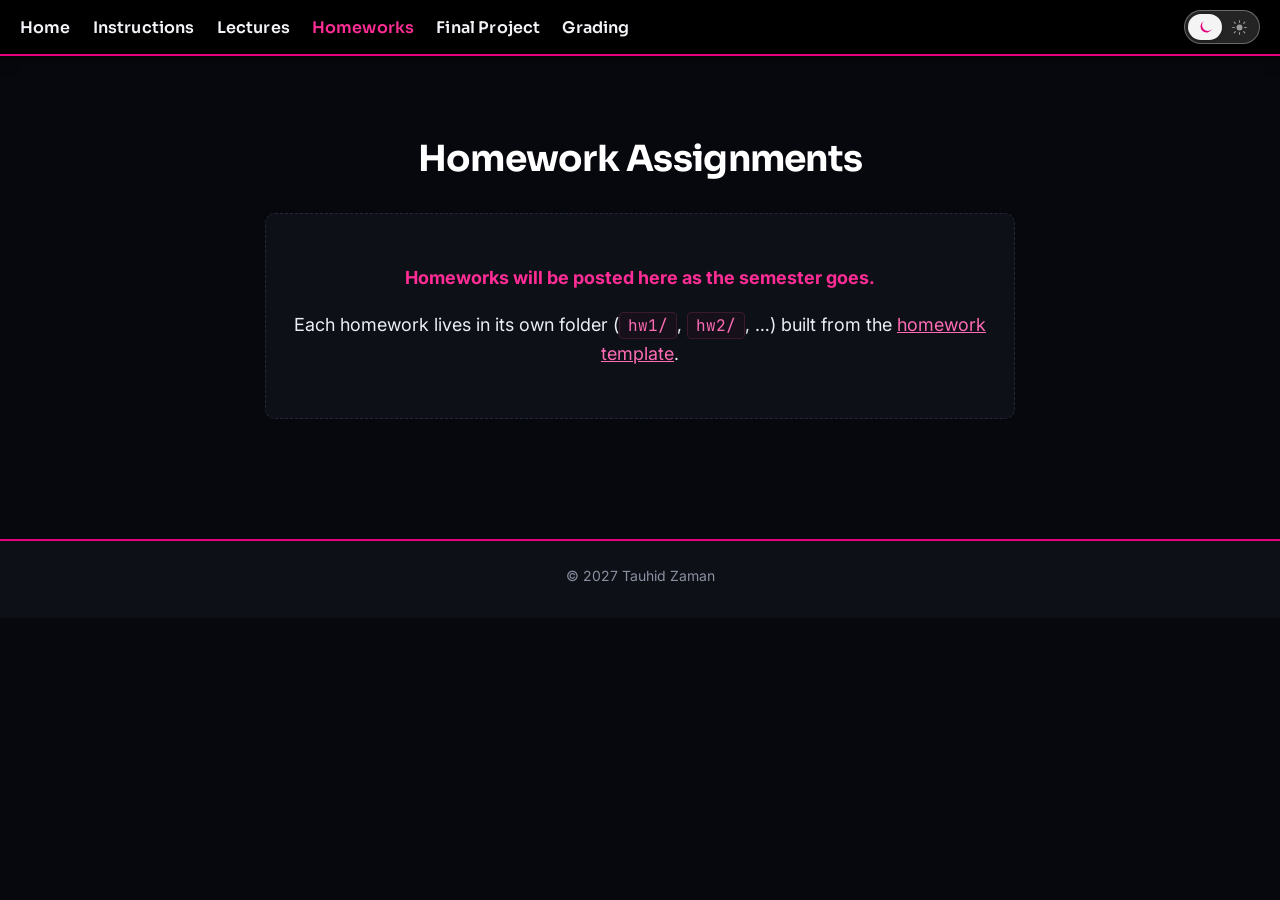
==== homeworks.html @ 04627a1a "Initial course site: AI for Media, Entertainment, and Games (Spring 2027) Structure cloned from mgt_" ====
<!DOCTYPE html>
<html lang="en">
<head>
  <meta charset="UTF-8">
  <meta name="viewport" content="width=device-width, initial-scale=1">
  <title>Homeworks - AI for Media, Entertainment, and Games</title>
  <link rel="stylesheet" href="css/style.css">
  <script>!(function(){if(localStorage.getItem("theme")!=="light")document.documentElement.setAttribute("data-theme","dark");})();</script>
</head>
<body>
  <nav class="site-nav">
    <ul class="navbar">
      <li><a href="index.html">Home</a></li>
      <li><a href="instructions.html">Instructions</a></li>
      <li><a href="lectures.html">Lectures</a></li>
      <li><a href="homeworks.html" class="active">Homeworks</a></li>
      <li><a href="project_requirements.html">Final Project</a></li>
      <li><a href="grading.html">Grading</a></li>
    </ul>
    <button type="button" class="theme-toggle" id="theme-toggle" aria-label="Toggle dark mode"></button>
  </nav>

  <main>
    <h1 class="schedule-header">Homework Assignments</h1>
   
    <div class="coming-soon">
      <p><strong>Homeworks will be posted here as the semester goes.</strong></p>
      <p>Each homework lives in its own folder (<code>hw1/</code>, <code>hw2/</code>, …) built from the <a href="hw_template.html">homework template</a>.</p>
    </div>

    <div class="accordion-container">
      <!-- Add one block per homework:
      <div class="accordion">
        <button class="accordion-btn">Homework 1</button>
        <div class="panel">
          <p>One-line description.</p>
          <p><a href="hw1/p1.html">Homework details</a></p>
        </div>
      </div>
      -->
    </div>
  </main>

  <script>
    const acc = document.querySelectorAll(".accordion-btn");
    acc.forEach(btn => {
      btn.addEventListener("click", function () {
        this.classList.toggle("active");
        const panel = this.nextElementSibling;
        panel.style.display = panel.style.display === "block" ? "none" : "block";
      });
    });
  </script>

  <script src="js/theme.js"></script>

  <footer class="site-footer">
    <p>© 2027 Tauhid Zaman</p>
  </footer>
</body>
</html>
---- css/style.css ----
@import url('https://fonts.googleapis.com/css2?family=Inter:wght@400;500;600;700;800&family=Sora:wght@600;700;800&display=swap');
@import url('https://fonts.googleapis.com/css2?family=JetBrains+Mono:ital,wght@0,400;0,500;0,600;0,700;1,400&display=swap');

/* Black + pink palette. Dark is the default; [data-theme="light"] is the alt. */
:root {
  --nav-sticky-offset: 52px;
  --font-body: 'Inter', -apple-system, BlinkMacSystemFont, 'Segoe UI', sans-serif;
  --font-mono: 'JetBrains Mono', ui-monospace, 'Cascadia Code', 'Segoe UI Mono', monospace;
  --font-heading: 'Sora', var(--font-body);

  --pink: #ff2d95;
  --pink-hot: #e6007e;
  --pink-soft: #ff6bb5;

  /* light theme (used when data-theme is not "dark") */
  --brand: #d1006b;
  --brand-dark: #0a0a0f;
  --brand-light: #e6007e;
  --brand-muted: #ff6bb5;
  --brand-pale: #ffe8f3;
  --brand-pale-border: #f6c2dc;

  --bg-page: #ffffff;
  --bg-surface: #fbf4f8;
  --bg-surface-raised: #ffffff;
  --bg-nav: #0a0a0f;
  --bg-panel: #fdf9fb;

  --text-primary: #16171f;
  --text-secondary: #3c3e4c;
  --text-muted: #6b6e7d;
  --text-on-blue: #ffffff;
  --text-heading: #0a0a0f;

  --border: #ecd9e3;
  --border-strong: #e6007e;
  --shadow: rgba(10, 10, 15, 0.08);
  --shadow-strong: rgba(10, 10, 15, 0.18);

  --link: #d1006b;
  --link-hover: #0a0a0f;
  --accent: #e6007e;
  --accent-strong: #d1006b;
}

[data-theme="dark"] {
  --brand: #ff2d95;
  --brand-dark: #000000;
  --brand-light: #ff2d95;
  --brand-muted: #ff6bb5;
  --brand-pale: #1d0f18;
  --brand-pale-border: #3a1a2c;

  --bg-page: #07080d;
  --bg-surface: #0d1017;
  --bg-surface-raised: #11141d;
  --bg-nav: #000000;
  --bg-panel: #0b0d14;

  --text-primary: #eceef4;
  --text-secondary: #b6bbc8;
  --text-muted: #8a90a0;
  --text-on-blue: #ffffff;
  --text-heading: #ffffff;

  --border: #232736;
  --border-strong: #3a2030;
  --shadow: rgba(0, 0, 0, 0.35);
  --shadow-strong: rgba(0, 0, 0, 0.6);

  --link: #ff6bb5;
  --link-hover: #ffffff;
  --accent: #ff2d95;
  --accent-strong: #e6007e;
}

body {
  background-color: var(--bg-page);
  color: var(--text-primary);
  font-family: var(--font-body);
  font-size: 18px;
  line-height: 1.6;
  margin: 0;
  padding: 0;
}

.site-footer {
  margin-top: 2.5rem;
  padding: 1.5rem 1.25rem 2rem;
  text-align: center;
  border-top: 3px solid var(--brand);
  background-color: var(--bg-surface);
}

.site-footer p {
  margin: 0;
  font-size: 0.875rem;
  line-height: 1.5;
  color: var(--text-muted);
}

nav.site-nav {
  position: sticky;
  top: 0;
  z-index: 1000;
  display: flex;
  flex-wrap: wrap;
  align-items: center;
  justify-content: space-between;
  gap: 12px;
  width: 100%;
  box-sizing: border-box;
  background-color: var(--bg-nav);
  padding: 10px 20px;
  box-shadow: 0 2px 12px var(--shadow-strong);
  border-bottom: 3px solid var(--brand-dark);
  font-family: var(--font-heading);
}

.theme-toggle {
  display: inline-flex;
  align-items: center;
  justify-content: center;
  padding: 0;
  margin-left: auto;
  cursor: pointer;
  background: none;
  border: none;
  border-radius: 999px;
  transition: transform 0.2s ease;
}

.theme-toggle:hover {
  transform: scale(1.04);
}

.theme-toggle:focus-visible {
  outline: 2px solid #ffffff;
  outline-offset: 3px;
}

.theme-toggle-track {
  position: relative;
  display: grid;
  grid-template-columns: 1fr 1fr;
  align-items: center;
  width: 4.75rem;
  height: 2.125rem;
  padding: 3px;
  box-sizing: border-box;
  border-radius: 999px;
  background-color: rgba(255, 255, 255, 0.14);
  border: 1px solid rgba(255, 255, 255, 0.32);
}

.theme-toggle-thumb {
  position: absolute;
  top: 3px;
  left: 3px;
  width: calc(50% - 3px);
  height: calc(100% - 6px);
  border-radius: 999px;
  background-color: rgba(255, 255, 255, 0.95);
  box-shadow: 0 1px 4px rgba(0, 0, 0, 0.2);
  transition: transform 0.25s ease;
  z-index: 0;
}

.theme-toggle[aria-checked="false"] .theme-toggle-thumb {
  transform: translateX(calc(100% + 3px));
}

.theme-toggle-icon {
  position: relative;
  z-index: 1;
  display: flex;
  align-items: center;
  justify-content: center;
  color: rgba(255, 255, 255, 0.55);
  transition: color 0.25s ease;
}

.theme-toggle-svg {
  width: 17px;
  height: 17px;
  display: block;
}

.theme-toggle[aria-checked="true"] .theme-toggle-moon {
  color: var(--brand);
}

.theme-toggle[aria-checked="false"] .theme-toggle-sun {
  color: var(--brand);
}

.navbar {
  list-style: none;
  display: flex;
  flex-wrap: wrap;
  align-items: center;
  justify-content: flex-start;
  gap: 8px 22px;
  margin: 0;
  padding: 0;
}

.navbar li a {
  text-decoration: none;
  color: var(--text-on-blue);
  font-size: 18px;
  line-height: 1.25;
  font-weight: 600;
  letter-spacing: -0.02em;
  transition: color 0.2s ease, opacity 0.2s ease;
}

.navbar li a:hover {
  color: #ffffff;
  opacity: 0.85;
}

main {
  padding: 40px;
  text-align: center;
}

main.home {
  padding: 0;
  text-align: left;
}

main.setup-page {
  text-align: left;
}

main.setup-page h1,
main.setup-page .setup-lede,
main.setup-page .setup-callout,
main.setup-page .setup-callout p,
main.setup-page .setup-callout li,
main.setup-page .setup-step,
main.setup-page .setup-step p,
main.setup-page .setup-step li,
main.setup-page .setup-step ol,
main.setup-page .setup-step ul,
main.setup-page .setup-video p,
main.setup-page .mini {
  text-align: left;
}

main.setup-page .setup-step ol,
main.setup-page .setup-step ul {
  list-style-position: outside;
}

.home-hero {
  display: flex;
  flex-wrap: wrap;
  align-items: center;
  justify-content: center;
  gap: 2rem 2.5rem;
  max-width: 72rem;
  margin: 0 auto;
  padding: 2.5rem 40px 3rem;
  box-sizing: border-box;
  border-bottom: 4px solid var(--brand);
}

.home-hero-intro {
  flex: 1 1 18rem;
  text-align: left;
}

.home-hero-intro h1 {
  margin: 0 0 0.75rem;
  font-size: clamp(1.85rem, 3.2vw + 1.1rem, 2.85rem);
  font-weight: 700;
  line-height: 1.12;
  color: var(--text-heading);
}

.home-hero-intro p {
  color: var(--text-primary);
}

.home-hero-intro strong {
  color: var(--text-heading);
}

.home-hero-art {
  flex: 1 1 22rem;
  display: flex;
  justify-content: center;
  align-items: center;
  max-width: min(36rem, 100%);
}

.home-hero-art img {
  width: 100%;
  max-width: 32rem;
  margin-bottom: 0;
  display: block;
}

.home-hero-intro p:last-of-type {
  margin-bottom: 0;
}

@media (max-width: 640px) {
  .home-hero {
    padding-top: 1.5rem;
  }
}

h1, h2 {
  font-family: var(--font-heading);
  font-weight: 700;
  letter-spacing: -0.02em;
  line-height: 1.25;
  color: var(--text-heading);
}

.content h1,
.content h2,
.content h3 {
  scroll-margin-top: calc(var(--nav-sticky-offset) + 8px);
}

.content h2[id] {
  padding-top: 3.5rem;
}

h3 {
  color: var(--brand-light);
  font-size: 18px;
  line-height: 1.6;
  margin: 1.25rem 0 0.5rem;
}

main.main-narrow {
  max-width: 52rem;
  margin: 0 auto;
  text-align: left;
}

main.main-narrow > h1,
main.main-narrow > .page-subtitle {
  text-align: center;
}

.page-subtitle {
  color: var(--text-secondary);
  font-size: 18px;
  line-height: 1.6;
  margin: 0 0 1.75rem;
}

.final-schedule-cta {
  text-align: center;
  margin-bottom: 2rem;
}

.final-schedule-cta p {
  margin: 0;
  font-size: clamp(1.25rem, 2.8vw, 1.65rem);
  line-height: 1.45;
}

.final-schedule-cta a {
  font-size: inherit;
  font-weight: 700;
}

.assignment-box strong {
  color: var(--brand);
}

.report-sections-table,
.grading-table {
  width: 100%;
  border-collapse: collapse;
  margin: 1rem 0;
}

.report-sections-table th,
.report-sections-table td,
.grading-table th,
.grading-table td {
  border: 1px solid var(--border);
  padding: 12px 14px;
  text-align: left;
  vertical-align: top;
  color: var(--text-primary);
}

.report-sections-table th,
.grading-table th {
  background-color: var(--brand);
  color: var(--text-on-blue);
  font-weight: bold;
}

.report-sections-table tr:nth-child(even),
.grading-table tr:nth-child(even) {
  background-color: var(--bg-surface);
}

.report-sections-table td strong,
.grading-table td strong {
  color: var(--brand);
}

p, li, ul {
  font-size: 18px;
  line-height: 1.6;
  color: var(--text-primary);
}

ul {
  padding-left: 20px;
}

a {
  color: var(--link);
  font-size: 18px;
  line-height: 1.6;
}

a:hover {
  color: var(--link-hover);
}

img {
  margin-bottom: 30px;
  box-shadow: 0 4px 20px var(--shadow-strong);
  border-radius: 10px;
  max-width: 100%;
  height: auto;
  border: 2px solid var(--border);
  transition: transform 0.3s ease, box-shadow 0.3s ease;
}

img:hover {
  transform: scale(1.02);
  box-shadow: 0 8px 28px var(--shadow-strong);
}

.wrapper {
  display: flex;
  flex-direction: row;
  min-height: 100vh;
}

.sidebar {
  box-sizing: border-box;
  flex: 0 0 220px;
  width: 220px;
  min-width: 200px;
  background-color: var(--bg-nav);
  padding: 20px 20px 6rem;
  position: sticky;
  top: var(--nav-sticky-offset);
  height: calc(100vh - var(--nav-sticky-offset));
  overflow-y: auto;
  overflow-x: hidden;
  z-index: 100;
  border-right: 3px solid var(--brand-dark);
  font-family: var(--font-heading);
}

.sidebar a {
  display: block;
  color: var(--text-on-blue);
  padding: 10px 0;
  overflow-wrap: break-word;
  text-decoration: none;
  font-size: 18px;
  line-height: 1.25;
  font-weight: 600;
  letter-spacing: -0.02em;
  transition: color 0.2s ease;
}

.sidebar a:hover {
  color: var(--brand-light);
}

.content {
  flex-grow: 1;
  padding: 40px;
}

.accordion-container {
  margin: 40px auto;
  max-width: 700px;
}

.accordion {
  background-color: var(--bg-surface-raised);
  border: 1px solid var(--border-strong);
  border-radius: 8px;
  margin-bottom: 15px;
  overflow: hidden;
  box-shadow: 0 2px 8px var(--shadow);
}

.accordion-btn {
  background-color: transparent;
  color: var(--text-heading);
  font-family: inherit;
  padding: 15px;
  text-align: left;
  width: 100%;
  border: none;
  outline: none;
  font-size: 18px;
  line-height: 1.6;
  font-weight: 600;
  cursor: pointer;
  transition: background 0.2s ease, color 0.2s ease;
}

.accordion-btn:hover,
.accordion-btn.active {
  background-color: var(--brand-pale);
  color: var(--link-hover);
}

.panel {
  padding: 0 15px 15px;
  background-color: var(--bg-panel);
  display: none;
  color: var(--text-secondary);
  font-size: 18px;
  line-height: 1.6;
  border-top: 1px solid var(--border);
}

.panel a {
  color: var(--brand-light);
}

.schedule-header {
  margin-top: 40px;
  color: var(--text-heading);
  text-align: center;
}

.schedule-note {
  font-size: 18px;
  line-height: 1.6;
  max-width: 720px;
  margin: 0 auto 30px;
  text-align: center;
  color: var(--text-secondary);
}

.lecture-module-heading {
  font-size: 0.95rem;
  font-weight: 700;
  letter-spacing: 0.06em;
  text-transform: uppercase;
  color: var(--text-muted);
  margin: 2rem 0 0.75rem;
  padding-bottom: 0.35rem;
  border-bottom: 1px solid var(--border);
}

.lecture-module-heading:first-of-type {
  margin-top: 0;
}

.assignment-box {
  background-color: var(--brand-pale);
  border: 1px solid var(--brand-pale-border);
  border-left: 4px solid var(--brand);
  border-radius: 10px;
  padding: 20px;
  margin: 30px 0;
  box-shadow: 0 2px 10px var(--shadow);
}

.assignment-box h2 {
  color: var(--brand);
  margin-bottom: 10px;
}

.assignment-box ul,
.assignment-box p {
  color: var(--text-primary);
}

[data-theme="dark"] .assignment-box {
  border-left-color: var(--brand-light);
}

[data-theme="dark"] .assignment-box h2 {
  color: var(--text-heading);
}

[data-theme="dark"] .assignment-box strong {
  color: #ffb3d9;
}

[data-theme="dark"] .assignment-box p,
[data-theme="dark"] .assignment-box li {
  color: var(--text-primary);
}

[data-theme="dark"] .assignment-box a {
  color: #ffb3d9;
}

[data-theme="dark"] .assignment-box a:hover {
  color: var(--text-on-blue);
}

.colab-link img {
  height: 20px;
  vertical-align: middle;
}

table, th, td {
  font-size: 18px;
  line-height: 1.6;
}

code {
  font-family: var(--font-mono);
  font-size: 16px;
  line-height: 1.6;
  background-color: #e6007e;
  padding: 2px 8px;
  border-radius: 4px;
  border: 1px solid #0a0a0f;
  color: #ffffff;
}

[data-theme="dark"] code {
  background-color: #e6007e;
  border-color: #ff2d95;
  color: #ffffff;
}

pre.terminal,
pre.file-tree {
  background-color: var(--bg-surface);
  border: 1px solid var(--border-strong);
  border-radius: 6px;
  padding: 12px 16px;
  margin: 8px 0;
  overflow-x: auto;
  font-family: var(--font-mono);
}

pre.terminal code,
pre.file-tree code {
  background: none;
  padding: 0;
  border: none;
  font-size: 16px;
  font-family: var(--font-mono);
  color: var(--text-primary);
  border: none;
}

[data-theme="dark"] pre.terminal code,
[data-theme="dark"] pre.file-tree code {
  color: var(--text-primary);
}

ol {
  font-size: 18px;
  line-height: 1.6;
}

/* ---------- Black + pink overrides ---------- */
nav.site-nav { border-bottom: 2px solid var(--pink-hot); }
.navbar li a { color: #f3f3f7; font-family: var(--font-heading); font-size: 16px; letter-spacing: 0.01em; }
.navbar li a:hover { color: var(--pink); opacity: 1; }
.navbar li a.active { color: var(--pink); }
.theme-toggle[aria-checked="true"] .theme-toggle-moon,
.theme-toggle[aria-checked="false"] .theme-toggle-sun { color: var(--pink-hot); }
.site-footer { border-top: 2px solid var(--pink-hot); }
h1, h2 { font-family: var(--font-heading); }
h3 { color: var(--brand); }
code { background-color: #0a0a0f; border-color: #3a1a2c; color: var(--pink-soft); }
[data-theme="dark"] code { background-color: #16101a; border-color: #3a1a2c; color: var(--pink-soft); }
.accordion { border-color: var(--border); }
.accordion-btn { font-family: var(--font-heading); }
.accordion-btn:hover, .accordion-btn.active { background-color: var(--brand-pale); color: var(--brand); }
.panel a { color: var(--link); }
.lecture-module-heading { color: var(--pink-hot); font-family: var(--font-heading); }
[data-theme="dark"] .lecture-module-heading { color: var(--pink); }
.report-sections-table th, .grading-table th { background-color: #0a0a0f; color: #fff; border-color: #0a0a0f; }
[data-theme="dark"] .report-sections-table th, [data-theme="dark"] .grading-table th { background-color: #1d0f18; border-color: var(--border); }
.sidebar { border-right: 2px solid var(--pink-hot); }
.sidebar a:hover { color: var(--pink); }
img { border-color: var(--border); }

/* Home hero */
.home-hero { border-bottom: none; padding: 4rem 40px 4.5rem; }
.eyebrow { margin: 0 0 0.9rem; font-family: var(--font-heading); font-size: 0.85rem !important; font-weight: 700; letter-spacing: 0.16em; text-transform: uppercase; color: var(--pink-hot) !important; }
[data-theme="dark"] .eyebrow { color: var(--pink) !important; }
.home-hero-intro h1 { font-weight: 800; letter-spacing: -0.03em; }
.home-hero-intro .lede { color: var(--text-secondary); }
.hero-ctas { display: flex; flex-wrap: wrap; gap: 0.75rem; margin-top: 1.75rem; }
.btn { display: inline-block; padding: 0.85rem 1.35rem; font-family: var(--font-heading); font-size: 0.9rem; font-weight: 700; letter-spacing: 0.06em; text-transform: uppercase; text-decoration: none; border-radius: 4px; border: 1px solid var(--border); color: var(--text-heading); background: var(--bg-surface-raised); transition: border-color .2s, color .2s, background .2s; }
.btn:hover { border-color: var(--pink); color: var(--pink); }
.btn-primary { background: var(--pink-hot); border-color: var(--pink-hot); color: #fff; }
.btn-primary:hover { background: var(--pink); border-color: var(--pink); color: #fff; }
.stack-art { position: relative; width: 100%; max-width: 30rem; display: grid; gap: 0.9rem; }
.stack-card { display: flex; align-items: center; gap: 1.1rem; padding: 1.25rem 1.4rem; border-radius: 10px; background: var(--bg-surface-raised); border: 1px solid var(--border); box-shadow: 0 10px 40px var(--shadow); }
.stack-card:nth-child(2) { margin-left: 1.75rem; }
.stack-card:nth-child(3) { margin-left: 3.5rem; }
.stack-card .glyph { flex: 0 0 3rem; height: 3rem; border-radius: 8px; display: grid; place-items: center; background: linear-gradient(135deg, var(--pink-hot), #7a1fff); color: #fff; font-size: 1.35rem; }
.stack-card .verb { display: block; font-family: var(--font-heading); font-weight: 800; font-size: 1.15rem; color: var(--text-heading); letter-spacing: 0.02em; }
.stack-card .what { display: block; font-size: 0.95rem; color: var(--text-muted); line-height: 1.4; }
[data-theme="dark"] .stack-card { box-shadow: 0 10px 40px rgba(230, 0, 126, 0.08); }
@media (max-width: 640px) {
  .home-hero { padding: 2rem 16px 3rem; }
  .stack-card:nth-child(2), .stack-card:nth-child(3) { margin-left: 0; }
}

.coming-soon { margin: 2rem auto; max-width: 700px; padding: 2rem 1.5rem; border: 1px dashed var(--border); border-radius: 10px; background: var(--bg-surface); color: var(--text-secondary); }
.coming-soon strong { color: var(--brand); }
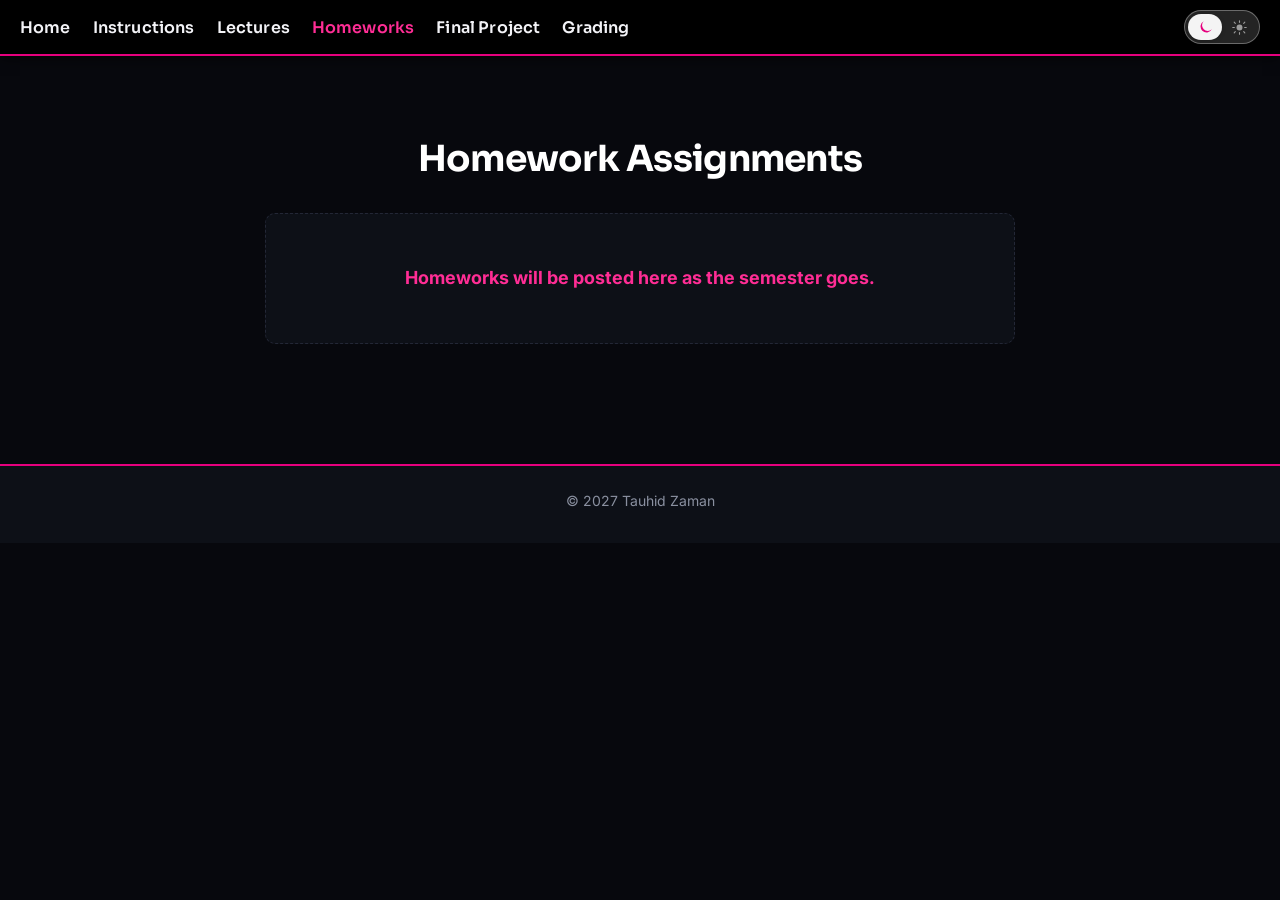
==== commit 2c770d3b: "Instructions: switch setup to Claude Code; drop VS Code, Portkey, Cursor. Homeworks: remove template" ====
--- a/homeworks.html
+++ b/homeworks.html
@@ -25,7 +25,6 @@
    
     <div class="coming-soon">
       <p><strong>Homeworks will be posted here as the semester goes.</strong></p>
-      <p>Each homework lives in its own folder (<code>hw1/</code>, <code>hw2/</code>, …) built from the <a href="hw_template.html">homework template</a>.</p>
     </div>
 
     <div class="accordion-container">
